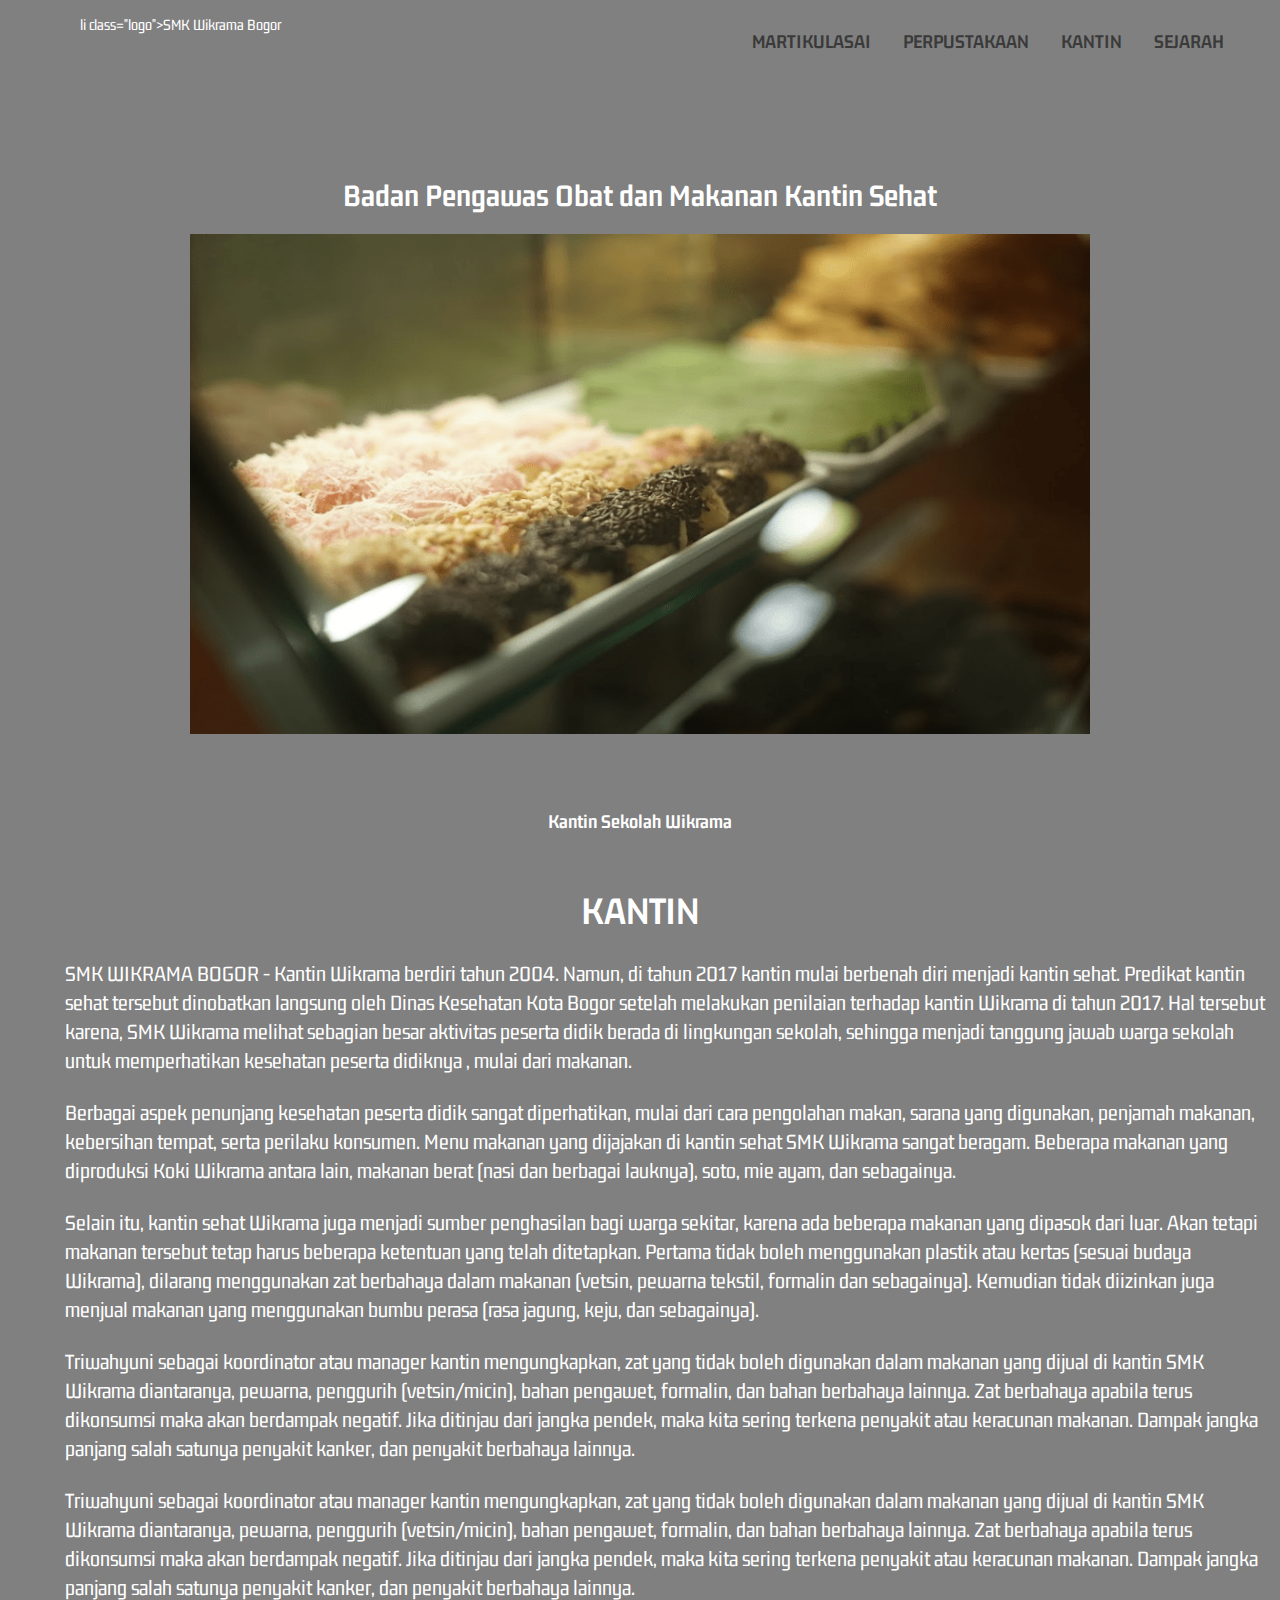
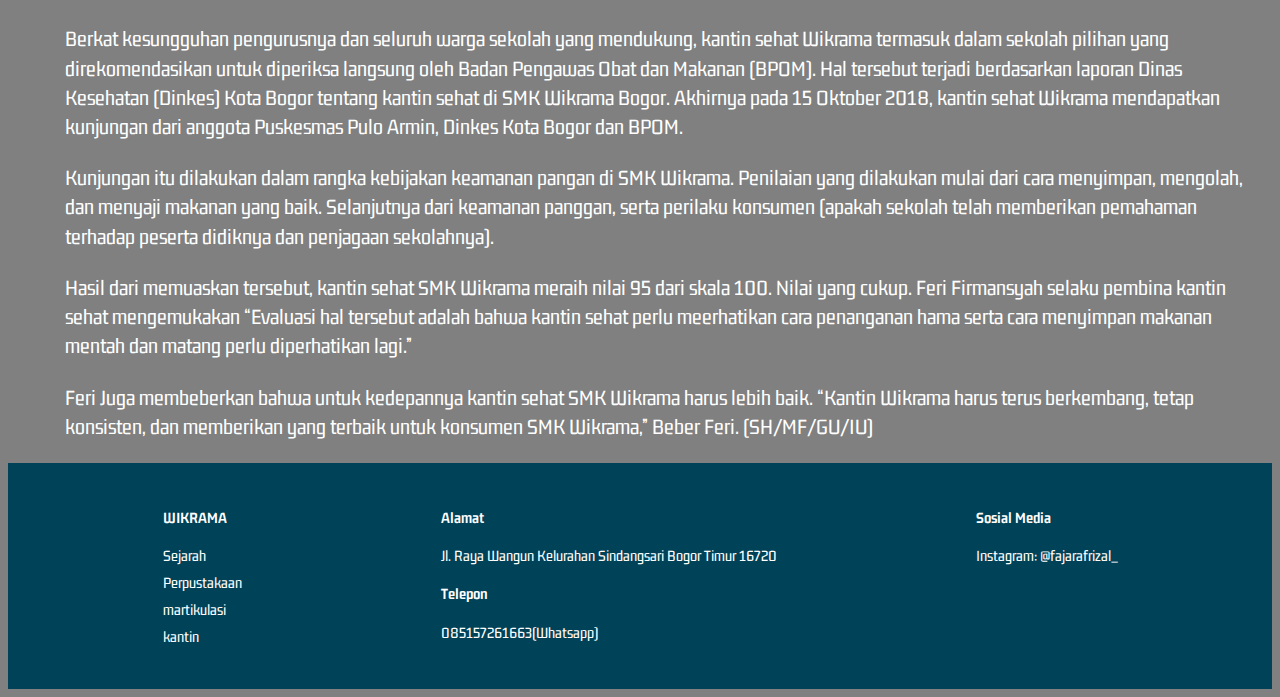
==== page/kantin.html @ aefc0621 "first commit" ====
<html>
    <head>
        <title>SMK Wikrama Bogor</title>
        <link href="style.css" rel="stylesheet">
    </head>
    
</head>
<body>
    <div class="container">
        <nav>
            <ul>
                li class="logo"><a class="logo-text">SMK Wikrama Bogor</a></li>
                <li><a href="/websekolah/sejarah.html">SEJARAH</a></li>
                <li><a href="/websekolah/kantin.html">KANTIN</a></li>
                <li><a href="/websekolah/perpustakaan.html">PERPUSTAKAAN</a></li>
                <li><a href="/websekolah/martikulasi.html">MARTIKULASAI</a></li>
            </ul>
        </nav>
    </div>
    <div class="heading">
        <h1>Badan Pengawas Obat dan Makanan Kantin Sehat</h1>
    </div>
    <div class="gambar">
        <img src="KANTIN.png"
        class="gambar-gedung">
    </div>
    <div class="sejarah">
        <h4 class="sejarah-p">Kantin Sekolah Wikrama</h4>
        <h1 class="sejarah-h">KANTIN</h1>
    </div>
    <div class="sejarah-a">
        
        <p>SMK WIKRAMA BOGOR - Kantin Wikrama berdiri tahun 2004. Namun, di tahun 2017 kantin mulai berbenah diri menjadi kantin sehat. Predikat kantin sehat tersebut dinobatkan langsung oleh Dinas Kesehatan Kota Bogor setelah melakukan penilaian terhadap kantin Wikrama di tahun 2017. Hal tersebut karena, SMK Wikrama melihat sebagian besar aktivitas peserta didik berada di lingkungan sekolah, sehingga menjadi tanggung jawab warga sekolah untuk memperhatikan kesehatan peserta didiknya , mulai dari makanan.</p>
        <p>Berbagai aspek penunjang kesehatan peserta didik sangat diperhatikan, mulai dari cara pengolahan makan, sarana yang digunakan, penjamah makanan, kebersihan tempat, serta perilaku konsumen. Menu makanan yang dijajakan di kantin sehat SMK Wikrama sangat beragam. Beberapa makanan yang diproduksi Koki Wikrama antara lain, makanan berat (nasi dan berbagai lauknya), soto, mie ayam, dan sebagainya.</p>
        <p>Selain itu, kantin sehat Wikrama juga menjadi sumber penghasilan bagi warga sekitar, karena ada beberapa makanan yang dipasok dari luar. Akan tetapi makanan tersebut tetap harus beberapa ketentuan yang telah ditetapkan. Pertama tidak boleh menggunakan plastik atau kertas (sesuai budaya Wikrama), dilarang menggunakan zat berbahaya dalam makanan (vetsin, pewarna tekstil, formalin dan sebagainya). Kemudian tidak diizinkan juga menjual makanan yang menggunakan bumbu perasa (rasa jagung, keju, dan sebagainya).</p>
        <p>Triwahyuni ​​sebagai koordinator atau manager kantin mengungkapkan, zat yang tidak boleh digunakan dalam makanan yang dijual di kantin SMK Wikrama diantaranya, pewarna, penggurih (vetsin/micin), bahan pengawet, formalin, dan bahan berbahaya lainnya. Zat berbahaya apabila terus dikonsumsi maka akan berdampak negatif. Jika ditinjau dari jangka pendek, maka kita sering terkena penyakit atau keracunan makanan. Dampak jangka panjang salah satunya penyakit kanker, dan penyakit berbahaya lainnya.</p>
        <p>Triwahyuni ​​sebagai koordinator atau manager kantin mengungkapkan, zat yang tidak boleh digunakan dalam makanan yang dijual di kantin SMK Wikrama diantaranya, pewarna, penggurih (vetsin/micin), bahan pengawet, formalin, dan bahan berbahaya lainnya. Zat berbahaya apabila terus dikonsumsi maka akan berdampak negatif. Jika ditinjau dari jangka pendek, maka kita sering terkena penyakit atau keracunan makanan. Dampak jangka panjang salah satunya penyakit kanker, dan penyakit berbahaya lainnya.</p>
        <p>Berkat kesungguhan pengurusnya dan seluruh warga sekolah yang mendukung, kantin sehat Wikrama termasuk dalam sekolah pilihan yang direkomendasikan untuk diperiksa langsung oleh Badan Pengawas Obat dan Makanan (BPOM). Hal tersebut terjadi berdasarkan laporan Dinas Kesehatan (Dinkes) Kota Bogor tentang kantin sehat di SMK Wikrama Bogor. Akhirnya pada 15 Oktober 2018, kantin sehat Wikrama mendapatkan kunjungan dari anggota Puskesmas Pulo Armin, Dinkes Kota Bogor dan BPOM.</p>
        <p>Kunjungan itu dilakukan dalam rangka kebijakan keamanan pangan di SMK Wikrama. Penilaian yang dilakukan mulai dari cara menyimpan, mengolah, dan menyaji makanan yang baik. Selanjutnya dari keamanan panggan, serta perilaku konsumen (apakah sekolah telah memberikan pemahaman terhadap peserta didiknya dan penjagaan sekolahnya).</p>
        <p>Hasil dari memuaskan tersebut, kantin sehat SMK Wikrama meraih nilai 95 dari skala 100. Nilai yang cukup. Feri Firmansyah selaku pembina kantin sehat mengemukakan “Evaluasi hal tersebut adalah bahwa kantin sehat perlu meerhatikan cara penanganan hama serta cara menyimpan makanan mentah dan matang perlu diperhatikan lagi.”</p>
        <p>Feri Juga membeberkan bahwa untuk kedepannya kantin sehat SMK Wikrama harus lebih baik. “Kantin Wikrama harus terus berkembang, tetap konsisten, dan memberikan yang terbaik untuk konsumen SMK Wikrama,” Beber Feri. (SH/MF/GU/IU)</p>
    </div>
    <div class="clearfix"></div>
            <footer class="footer-main">
                <div class="footer-grid">   
                      <section class="footer-1">
                        <h4>WIKRAMA</h4>
                          <p>Sejarah</p>
                          <p>Perpustakaan</p>
                          <p>martikulasi</p>
                          <p>kantin</p>
                      </section>
                     <section class="footer-2">
                        <h4>Alamat</h4>
                        <p>Jl. Raya Wangun
                            Kelurahan Sindangsari
                            Bogor Timur 16720</p>
                        <h4>Telepon</h4>
                        <p>085157261663(Whatsapp)</p>
                      </section>
                     <section class="footer-3">
                       <h4>Sosial Media</h4>
                         <p>Instagram: @fajarafrizal_</p>
                         
                     </section>
                </div>
            </footer>
    </body>



</body>
---- page/style.css ----
@import url('https://fonts.googleapis.com/css2?family=Gemunu+Libre:wght@200&display=swap');
*{font-family: 'Gemunu Libre', sans-serif;}
body{
    background-color: grey;
    color: white;
}
ul {
    list-style-type: none;
    margin: 16px 32px;
    overflow: hidden;
  }
  li {
    float: right;
  }
  .logo {
    float: left;
  }
  .logo:hover{
    background-color: white;

  }
  li :hover{
    background-color: white;
  }

li a {
    display: block;
    color: #3a3a3a;
    text-align: center;
    padding: 14px 16px;
    text-decoration: none;
    font-weight: bold;
    font-size: 20px;
  }
.heading {
    text-align: center;
    padding-top: 75px;
}
.gambar>.gambar-gedung{
    width: 900px;
    height: 500px;
    margin-left: auto;
    margin-right: auto;
    display: block;
}
.sejarah>.sejarah-p{
    text-align: center;
    font-size: 20px;
    padding-top: 50px;
}
.sejarah>.sejarah-h{
    text-align: center;
    font-size: 40px;
    padding-top: 30px;
}
.sejarah-a{
    padding-left: 50px;
    max-width: 1200px;
    margin:0 auto;
    font-size: 1.4rem;
    line-height: 1.3em;
    @media only screen and (max-width: 768px) {
        font-size:1.4rem
        
        
    }
    
}
.clearfix:after {
    content: "";
    display: table;
    clear: both;
  }
  
  .footer-main {
    background-color:#004258;
    padding: 24px 60px;
    color: white;
  }
  
  .footer-grid {
    display: grid;
    grid-template-columns: repeat(3, auto);
    grid-template-rows: repeat(2, auto);
    grid-gap: 10px;
    margin: 0 auto;
    max-width: 100%;
    justify-items: center;
  }
  
  @media (max-width: 1024px) {
    .footer-grid {
      padding-left: 20px;
    }
  }
  
  .footer-grid p {
    margin: 10px 0;
  }
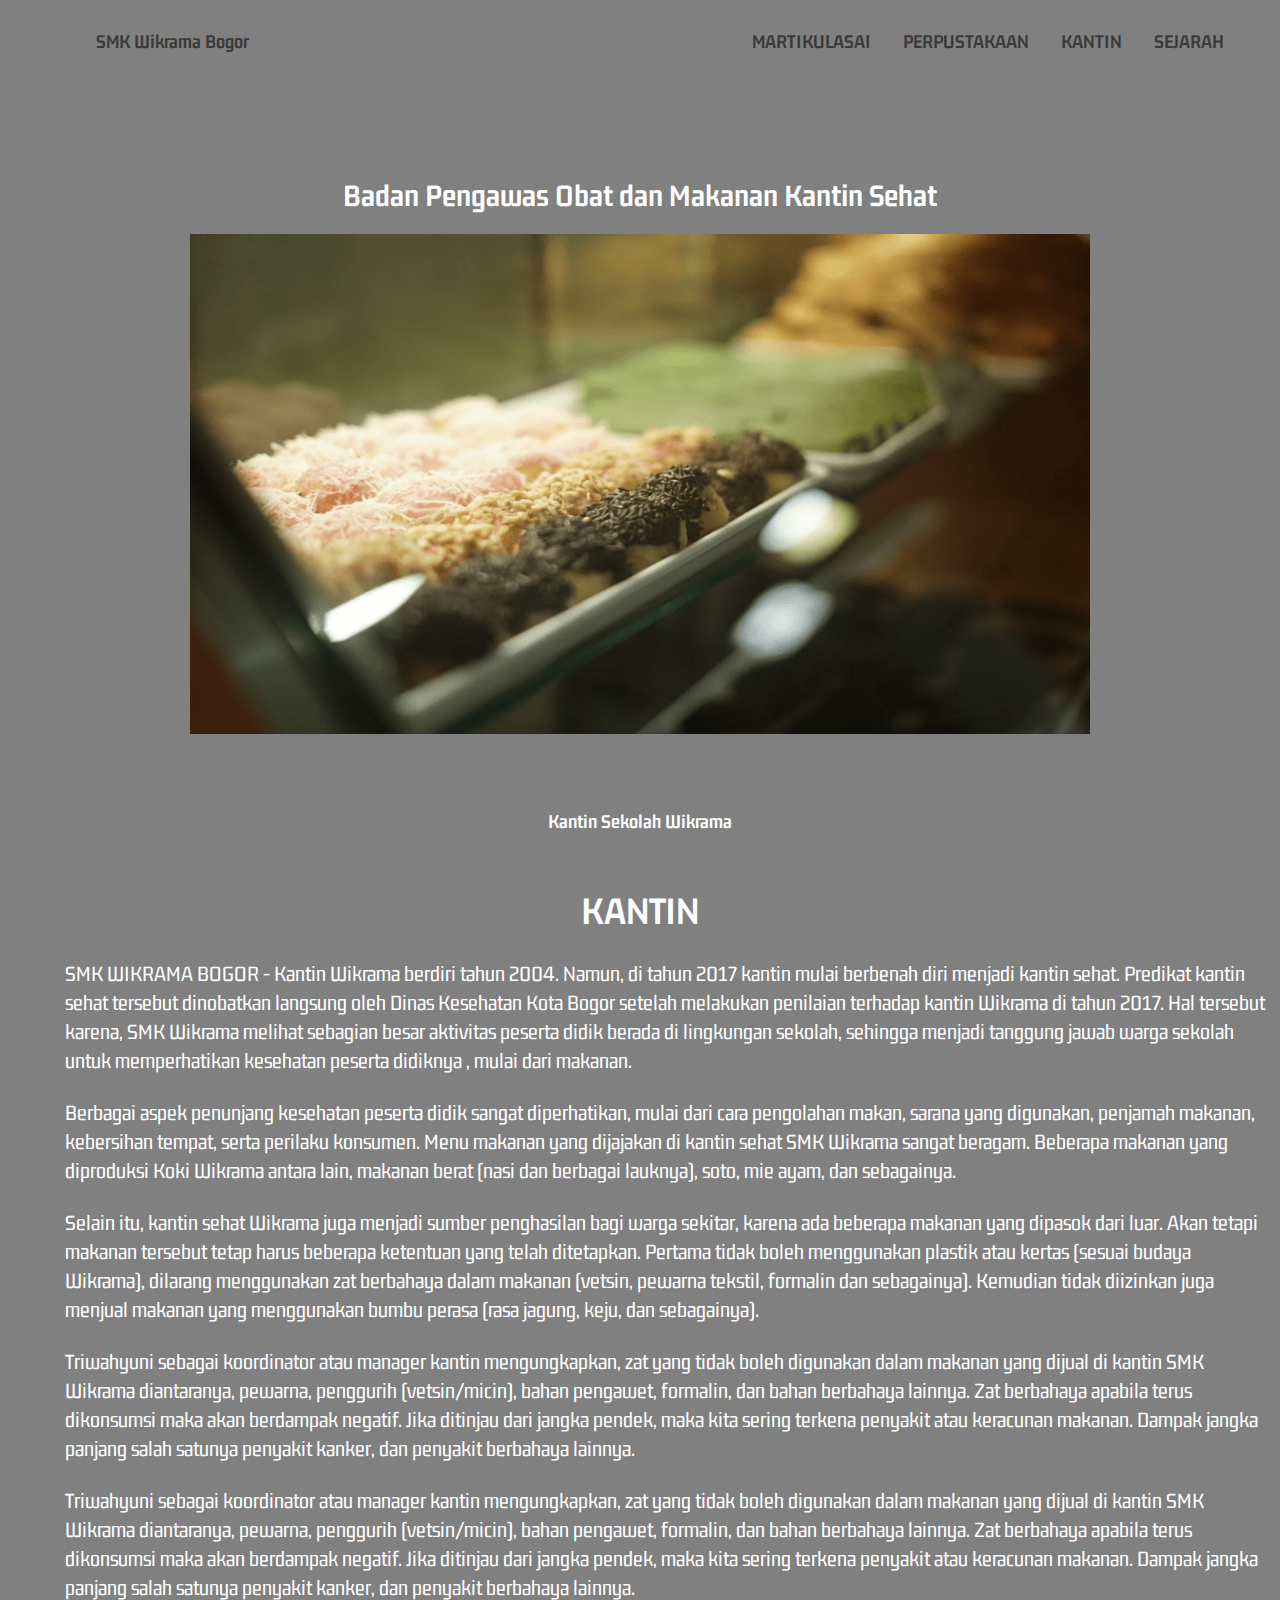
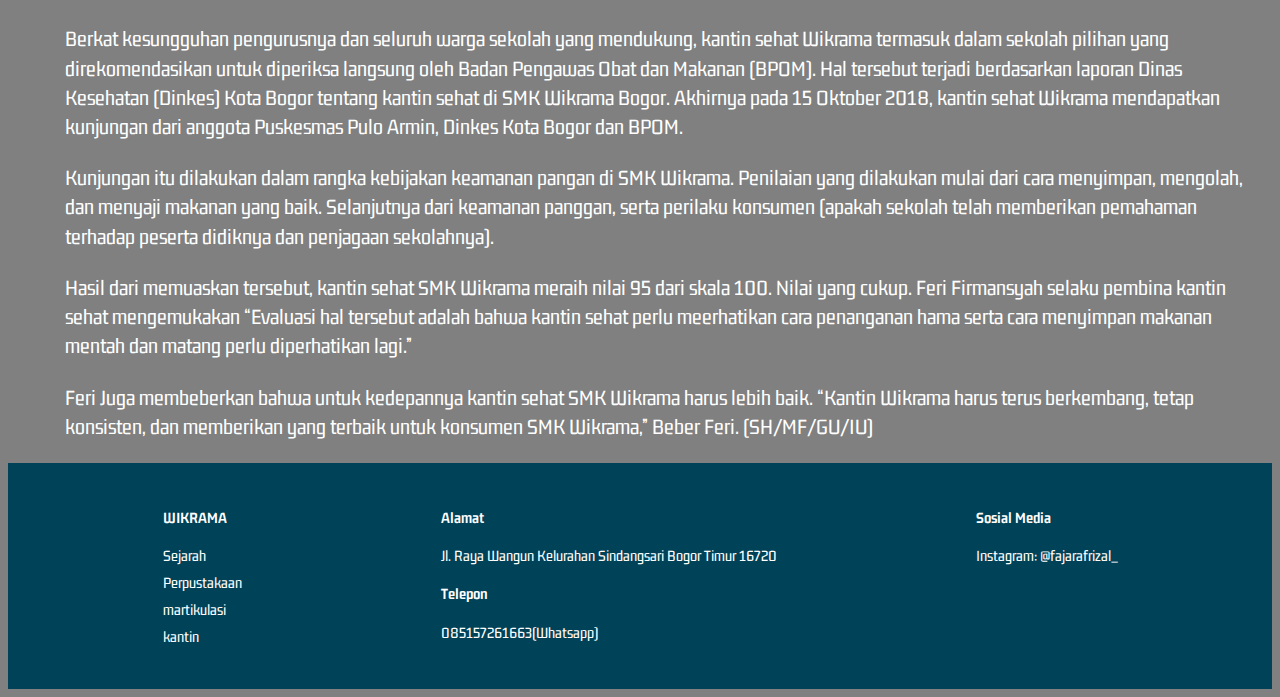
==== commit 82746332: "membenarkan sayng salah" ====
--- a/page/kantin.html
+++ b/page/kantin.html
@@ -9,11 +9,11 @@
     <div class="container">
         <nav>
             <ul>
-                li class="logo"><a class="logo-text">SMK Wikrama Bogor</a></li>
-                <li><a href="/websekolah/sejarah.html">SEJARAH</a></li>
-                <li><a href="/websekolah/kantin.html">KANTIN</a></li>
-                <li><a href="/websekolah/perpustakaan.html">PERPUSTAKAAN</a></li>
-                <li><a href="/websekolah/martikulasi.html">MARTIKULASAI</a></li>
+                <li class="logo"><a class="logo-text">SMK Wikrama Bogor</a></li>
+                <li><a href="/page/sejarah.html">SEJARAH</a></li>
+                <li><a href="/page/kantin.html">KANTIN</a></li>
+                <li><a href="/page/perpustakaan.html">PERPUSTAKAAN</a></li>
+                <li><a href="/page/martikulasi.html">MARTIKULASAI</a></li>
             </ul>
         </nav>
     </div>
